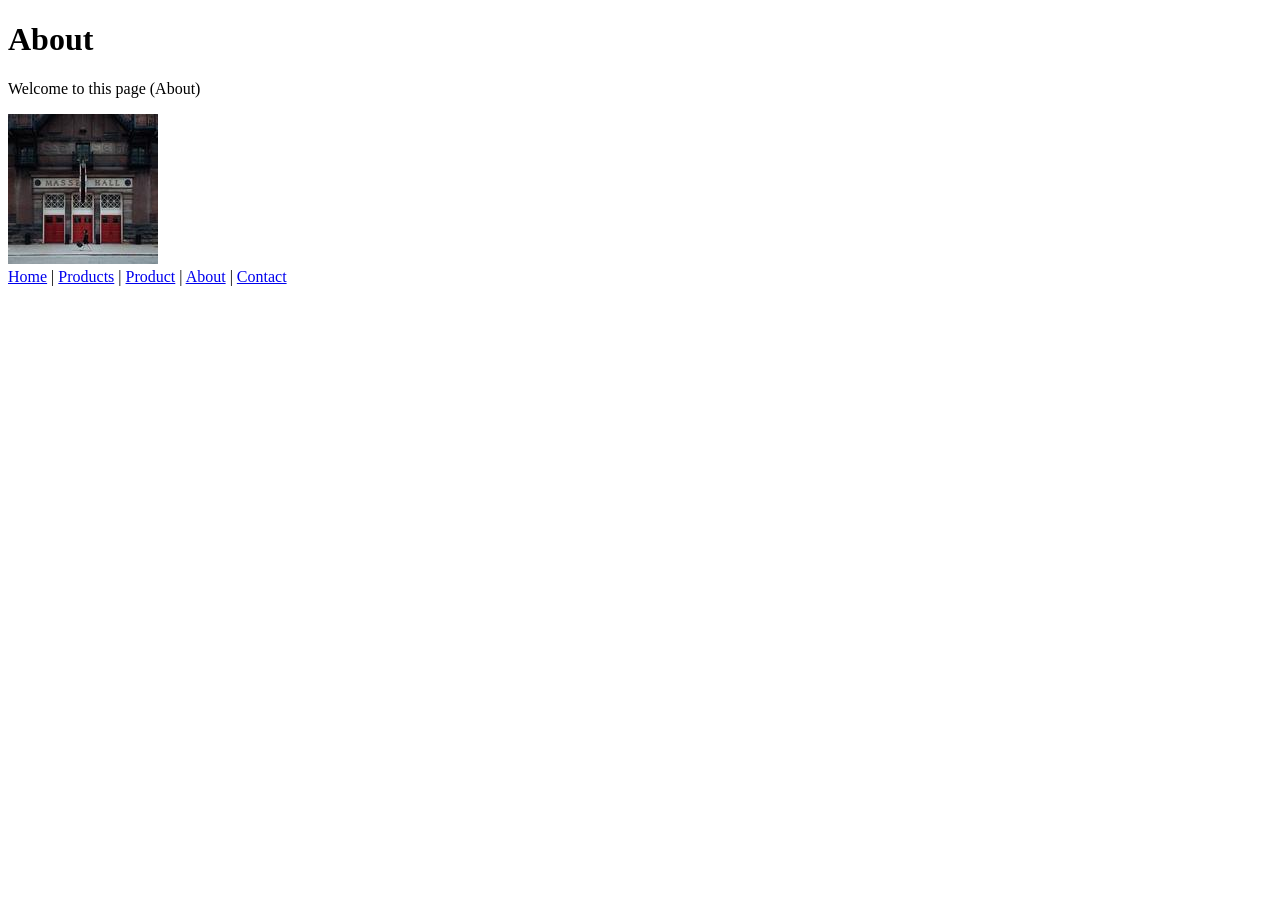
==== about.html @ cade2b25 "Initial commit" ====
<!DOCTYPE html>
<html lang="en">
<head>
    <meta charset="UTF-8">
    <meta name="viewport" content="width=device-width, initial-scale=1.0">
    <title>About</title>
</head>
<body>
<h1>About</h1>
<p>Welcome to this page (About)</p>
<a href="https://www.google.com/imghp" target="_blank">
    <img src="images/image4.jpg" alt="Small image" width="150" height="150">
</a>
<!-- Links to all 5 pages. -->
<nav>
    <a href="index.html">Home</a> |
    <a href="checkout.html">Products</a> |
    <a href="product.html">Product</a> |
    <a href="about.html">About</a> |
    <a href="contact.html">Contact</a>
</nav>
</body>
</html>
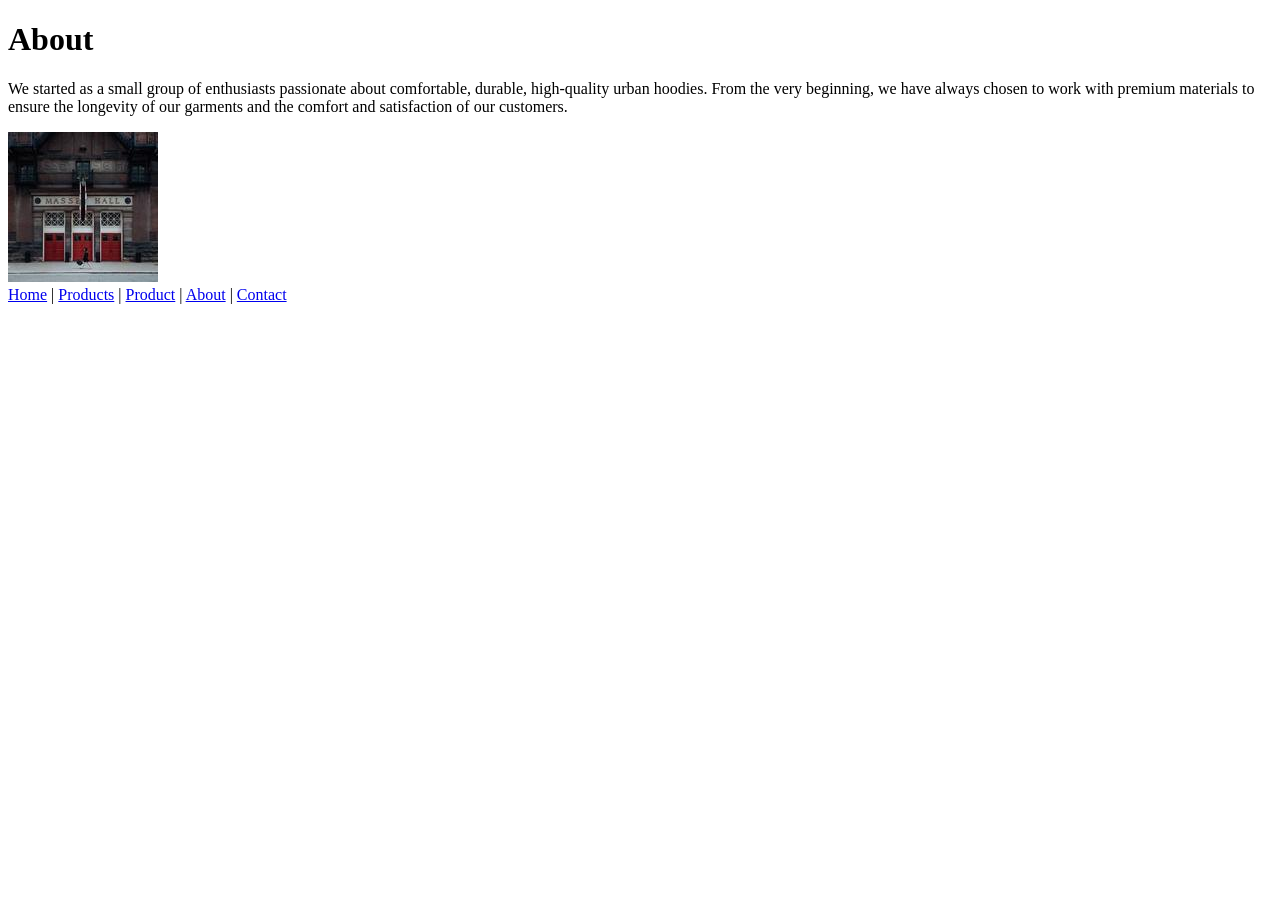
==== commit 7dfe09a7: "Added a little text" ====
--- a/about.html
+++ b/about.html
@@ -6,19 +6,28 @@
     <title>About</title>
 </head>
 <body>
-<h1>About</h1>
-<p>Welcome to this page (About)</p>
-<a href="https://www.google.com/imghp" target="_blank">
-    <img src="images/image4.jpg" alt="Small image" width="150" height="150">
-</a>
-<!-- Links to all 5 pages. -->
-<nav>
-    <a href="index.html">Home</a> |
-    <a href="checkout.html">Products</a> |
-    <a href="product.html">Product</a> |
-    <a href="about.html">About</a> |
-    <a href="contact.html">Contact</a>
-</nav>
+    <h1>About</h1>
+    <div class="content">
+        <p>
+            We started as a small group of enthusiasts passionate about comfortable, 
+            durable, high-quality urban hoodies. From the very beginning, we have always 
+            chosen to work with premium materials to ensure the longevity of our garments and the 
+            comfort and satisfaction of our customers.
+        </p>
+    </div>
+
+    <a href="https://www.google.com/imghp" target="_blank">
+        <img src="images/image4.jpg" alt="Small image" width="150" height="150">
+    </a>
+
+    <!-- Links to all 5 pages. -->
+    <nav>
+        <a href="index.html">Home</a> |
+        <a href="checkout.html">Products</a> |
+        <a href="product.html">Product</a> |
+        <a href="about.html">About</a> |
+        <a href="contact.html">Contact</a>
+    </nav>
 </body>
 </html>
 
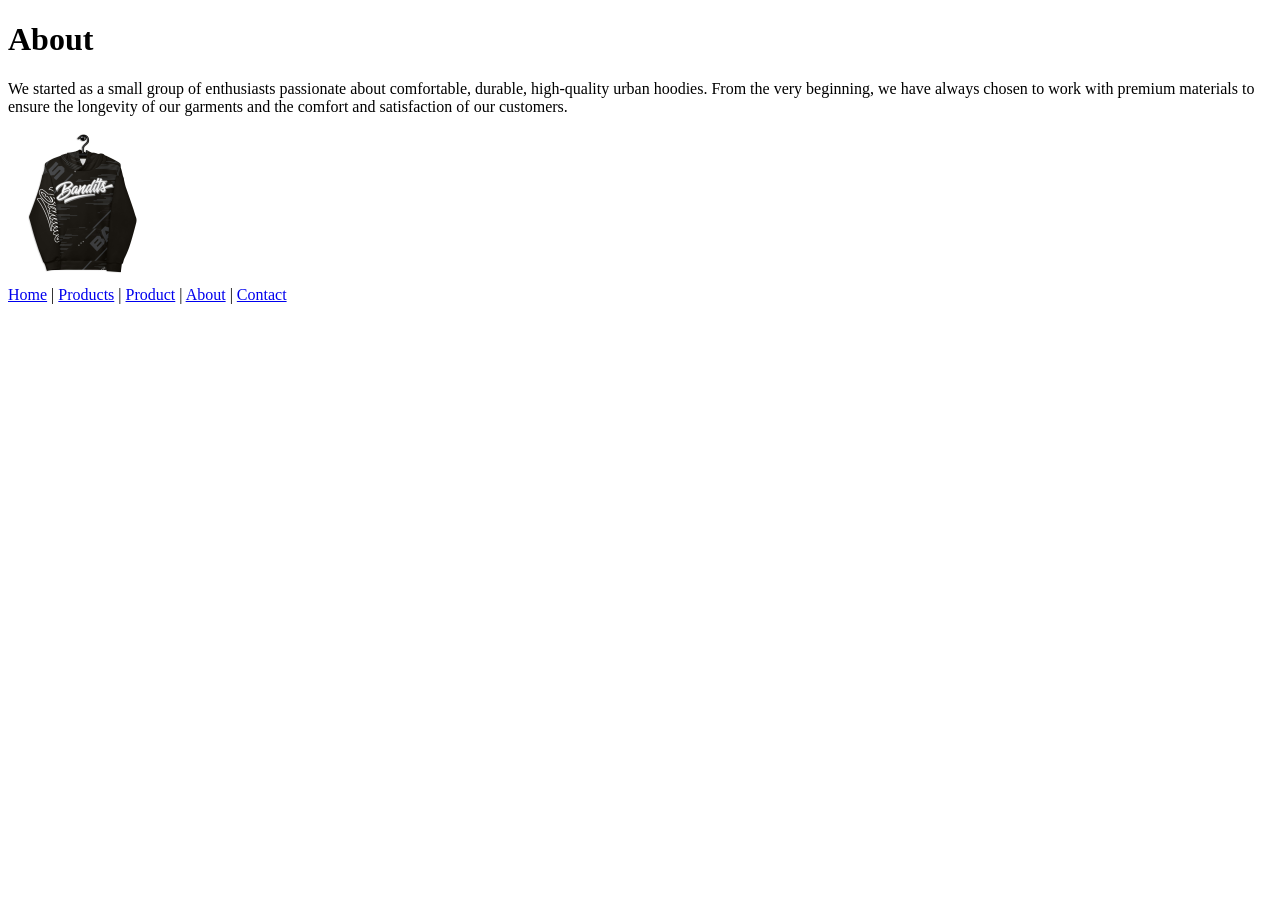
==== commit 49c8b81e: "Added an image" ====
--- a/about.html
+++ b/about.html
@@ -17,7 +17,7 @@
     </div>
 
     <a href="https://www.google.com/imghp" target="_blank">
-        <img src="images/image4.jpg" alt="Small image" width="150" height="150">
+        <img src="images/HoodieBandits.jpg" alt="Small image" width="150" height="150">
     </a>
 
     <!-- Links to all 5 pages. -->
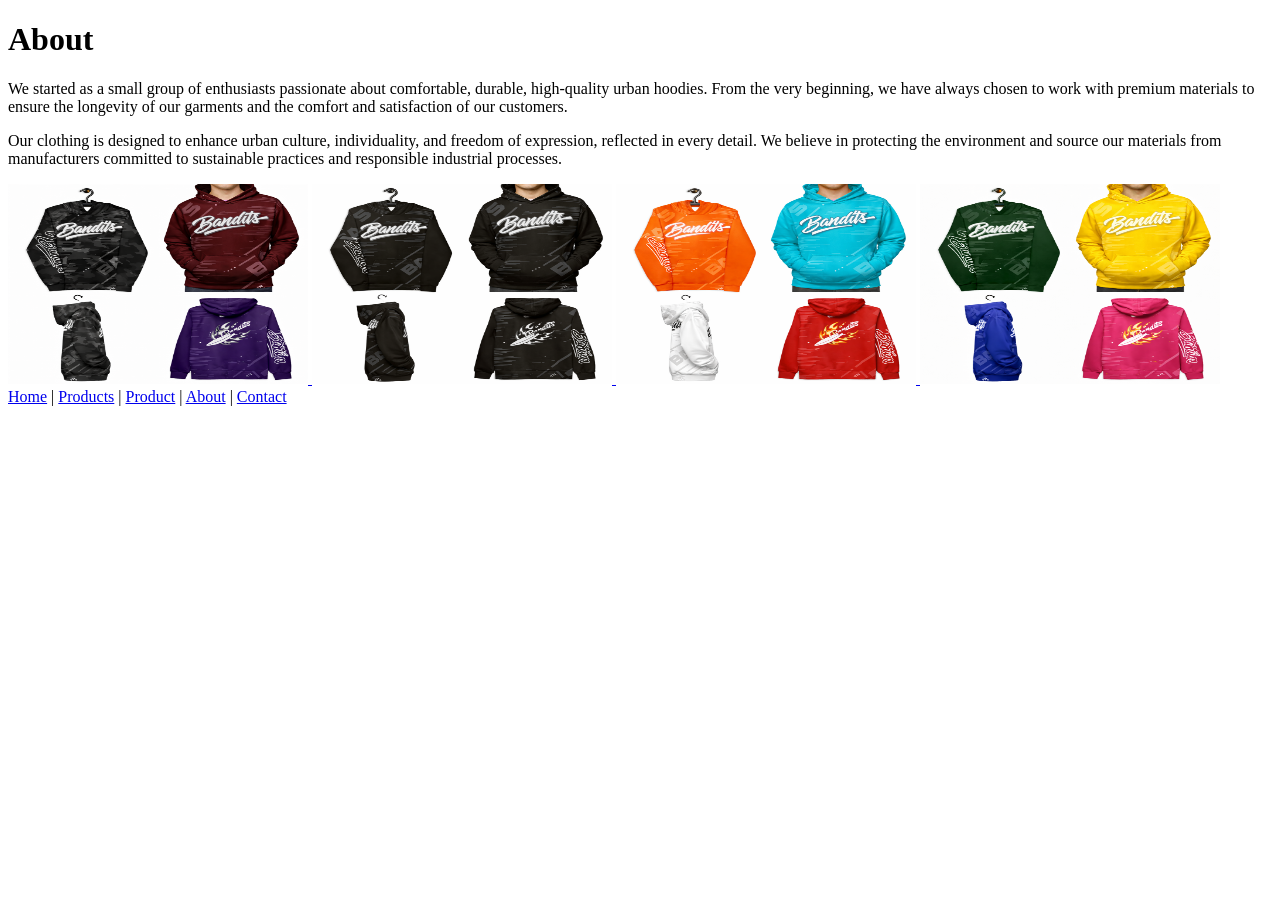
==== commit f76e9bff: "Added more text and pictures to about.html" ====
--- a/about.html
+++ b/about.html
@@ -6,28 +6,32 @@
     <title>About</title>
 </head>
 <body>
-    <h1>About</h1>
-    <div class="content">
-        <p>
-            We started as a small group of enthusiasts passionate about comfortable, 
-            durable, high-quality urban hoodies. From the very beginning, we have always 
-            chosen to work with premium materials to ensure the longevity of our garments and the 
-            comfort and satisfaction of our customers.
-        </p>
-    </div>
-
-    <a href="https://www.google.com/imghp" target="_blank">
-        <img src="images/HoodieBandits.jpg" alt="Small image" width="150" height="150">
+<h1>About</h1>
+<p>We started as a small group of enthusiasts passionate about comfortable, durable, 
+    high-quality urban hoodies. From the very beginning, we have always chosen to work 
+    with premium materials to ensure the longevity of our garments and the comfort and 
+    satisfaction of our customers.
+</p>
+<p>
+    Our clothing is designed to enhance urban culture, individuality, and freedom 
+    of expression, reflected in every detail. We believe in protecting the environment 
+    and source our materials from manufacturers committed to sustainable practices and 
+    responsible industrial processes.
+</p>
+ <a href="https://www.google.com/imghp" target="_blank">
+        <img src="images/BanditsHoodiesColours2.jpg" alt="Large image" width="300" height="200">
+        <img src="images/BanditsHoodies.jpg" alt="Large image" width="300" height="200">
+        <img src="images/BanditsHoodiesColours.jpg" alt="Colourful hoodies" width="300" height="200">
+        <img src="images/BanditsHoodiesColours3.jpg" alt="Colourful hoodies" width="300" height="200">
     </a>
-
-    <!-- Links to all 5 pages. -->
-    <nav>
-        <a href="index.html">Home</a> |
-        <a href="checkout.html">Products</a> |
-        <a href="product.html">Product</a> |
-        <a href="about.html">About</a> |
-        <a href="contact.html">Contact</a>
-    </nav>
+<!-- Links to all 5 pages. -->
+<nav>
+    <a href="index.html">Home</a> |
+    <a href="checkout.html">Products</a> |
+    <a href="product.html">Product</a> |
+    <a href="about.html">About</a> |
+    <a href="contact.html">Contact</a>
+</nav>
 </body>
 </html>
 
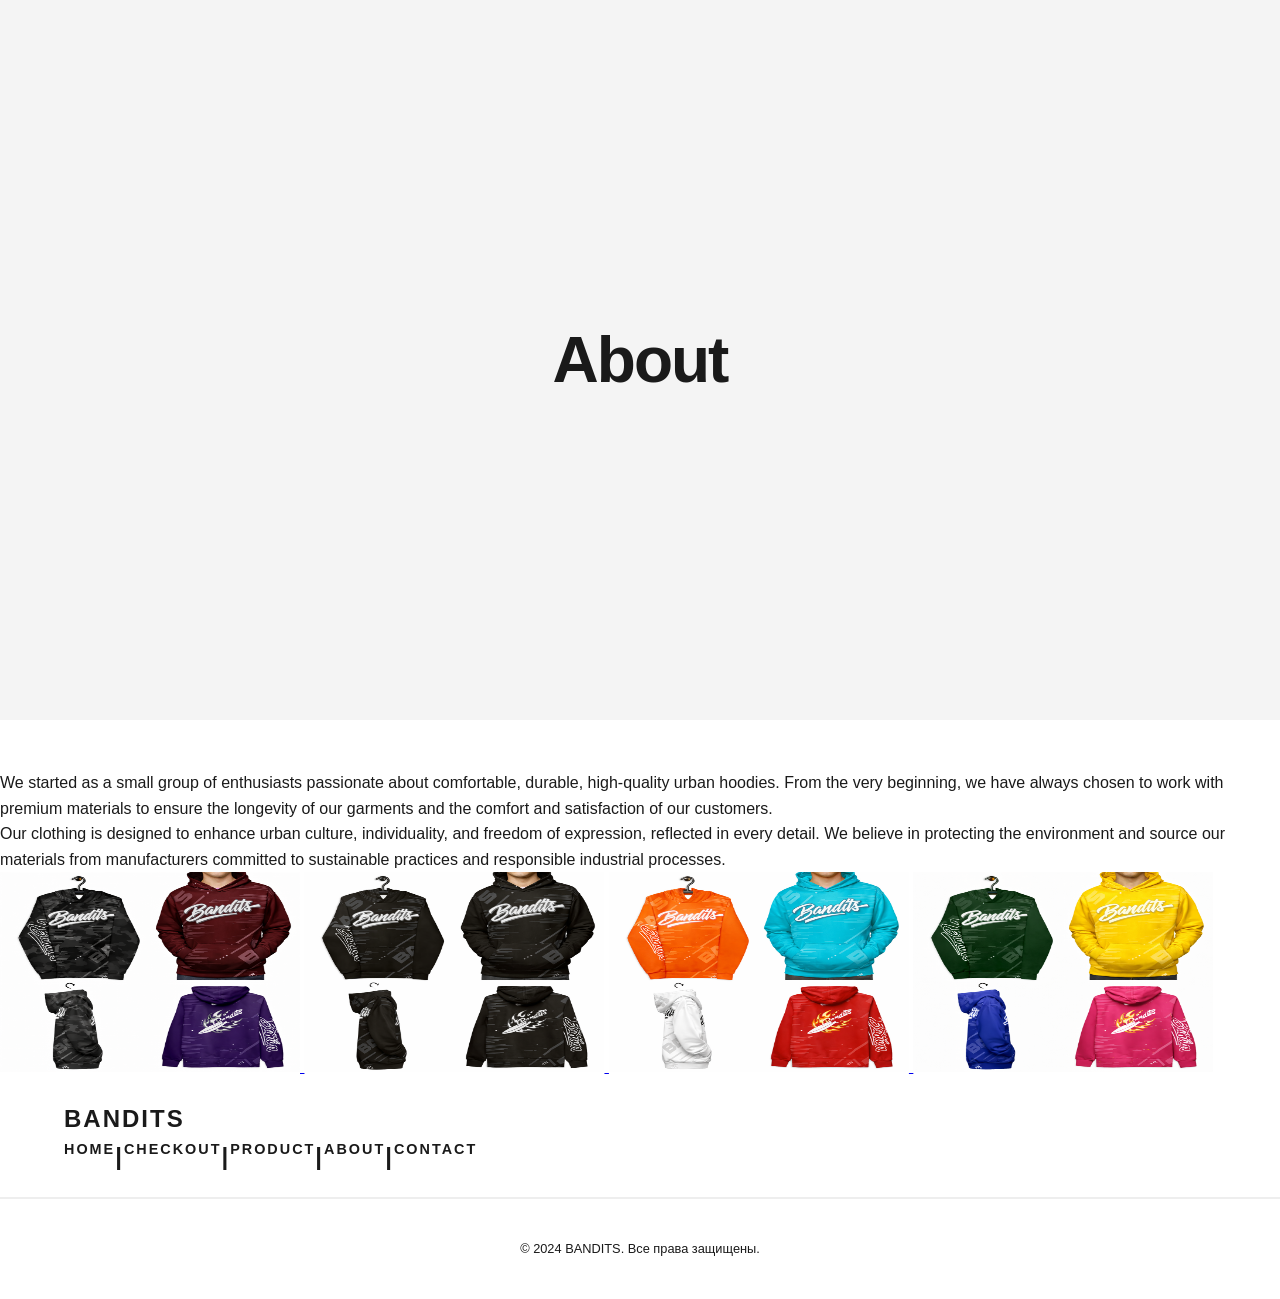
==== commit 53094fa6: "added css link" ====
--- a/about.html
+++ b/about.html
@@ -1,37 +1,49 @@
 <!DOCTYPE html>
 <html lang="en">
+
 <head>
     <meta charset="UTF-8">
     <meta name="viewport" content="width=device-width, initial-scale=1.0">
     <title>About</title>
+
+    <link rel="stylesheet" href="style.css">
 </head>
+
 <body>
-<h1>About</h1>
-<p>We started as a small group of enthusiasts passionate about comfortable, durable, 
-    high-quality urban hoodies. From the very beginning, we have always chosen to work 
-    with premium materials to ensure the longevity of our garments and the comfort and 
-    satisfaction of our customers.
-</p>
-<p>
-    Our clothing is designed to enhance urban culture, individuality, and freedom 
-    of expression, reflected in every detail. We believe in protecting the environment 
-    and source our materials from manufacturers committed to sustainable practices and 
-    responsible industrial processes.
-</p>
- <a href="https://www.google.com/imghp" target="_blank">
+    <h1>About</h1>
+    <p>We started as a small group of enthusiasts passionate about comfortable, durable,
+        high-quality urban hoodies. From the very beginning, we have always chosen to work
+        with premium materials to ensure the longevity of our garments and the comfort and
+        satisfaction of our customers.
+    </p>
+    <p>
+        Our clothing is designed to enhance urban culture, individuality, and freedom
+        of expression, reflected in every detail. We believe in protecting the environment
+        and source our materials from manufacturers committed to sustainable practices and
+        responsible industrial processes.
+    </p>
+    <a href="https://www.google.com/imghp" target="_blank">
         <img src="images/BanditsHoodiesColours2.jpg" alt="Large image" width="300" height="200">
         <img src="images/BanditsHoodies.jpg" alt="Large image" width="300" height="200">
         <img src="images/BanditsHoodiesColours.jpg" alt="Colourful hoodies" width="300" height="200">
         <img src="images/BanditsHoodiesColours3.jpg" alt="Colourful hoodies" width="300" height="200">
     </a>
-<!-- Links to all 5 pages. -->
-<nav>
-    <a href="index.html">Home</a> |
-    <a href="checkout.html">Products</a> |
-    <a href="product.html">Product</a> |
-    <a href="about.html">About</a> |
-    <a href="contact.html">Contact</a>
-</nav>
+    <!-- Links to all 5 pages. -->
+    <nav class="navbar">
+        <div class="logo">BANDITS
+
+            <ul class="nav-links">
+                <a href="index.html">Home</a> |
+                <a href="checkout.html">Checkout</a> |
+                <a href="product.html">Product</a> |
+                <a href="about.html">About</a> |
+                <a href="contact.html">Contact</a>
+            </ul>
+        </div>
+    </nav>
+     <footer>
+        <p>&copy; 2024 BANDITS. Все права защищены.</p>
+    </footer>
 </body>
-</html>
 
+</html>
--- a/style.css
+++ b/style.css
@@ -0,0 +1,176 @@
+:root {
+    --bg: #ffffff;
+    --text: #1a1a1a;
+    --accent: #000000;
+    --gray: #f4f4f4;
+    --transition: all 0.3s ease;
+}
+
+* {
+    margin: 0;
+    padding: 0;
+    box-sizing: border-box;
+}
+
+body {
+    font-family: 'Inter', sans-serif;
+    background-color: var(--bg);
+    color: var(--text);
+    line-height: 1.6;
+    scroll-behavior: smooth;
+}
+
+/* Навигация */
+.navbar {
+    display: flex;
+    justify-content: space-between;
+    align-items: center;
+    padding: 20px 5%;
+    position: sticky;
+    top: 0;
+    background: rgba(255, 255, 255, 0.9);
+    backdrop-filter: blur(10px);
+    z-index: 1000;
+    border-bottom: 1px solid #eee;
+}
+
+.logo {
+    font-weight: 700;
+    font-size: 1.5rem;
+    letter-spacing: 2px;
+}
+
+.nav-links {
+    display: flex;
+    list-style: none;
+}
+
+.nav-links li {
+    margin: 0 15px;
+}
+
+.nav-links a {
+    text-decoration: none;
+    color: var(--text);
+    font-size: 0.9rem;
+    text-transform: uppercase;
+    transition: var(--transition);
+}
+
+.nav-links a:hover {
+    opacity: 0.6;
+}
+
+/* Hero секция */
+.hero {
+    height: 80vh;
+    display: flex;
+    align-items: center;
+    justify-content: center;
+    text-align: center;
+    background: var(--gray);
+    margin-bottom: 50px;
+}
+
+.hero h1 {
+    font-size: 4rem;
+    letter-spacing: -2px;
+    margin-bottom: 10px;
+}
+
+
+h1 {
+     font-size: 4rem;
+    letter-spacing: -2px;
+    margin-bottom: 10px;
+    height: 80vh;
+    display: flex;
+    align-items: center;
+    justify-content: center;
+    text-align: center;
+    background: var(--gray);
+    margin-bottom: 50px;
+}
+
+.btn-primary {
+    display: inline-block;
+    padding: 15px 30px;
+    background: var(--accent);
+    color: white;
+    text-decoration: none;
+    margin-top: 20px;
+    transition: var(--transition);
+}
+
+.btn-primary:hover {
+    transform: translateY(-3px);
+    box-shadow: 0 10px 20px rgba(0,0,0,0.1);
+}
+
+/* Каталог */
+.products {
+    padding: 50px 5%;
+}
+
+.section-title {
+    text-align: center;
+    margin-bottom: 40px;
+    font-size: 2rem;
+}
+
+.product-grid {
+    display: grid;
+    grid-template-columns: repeat(auto-fit, minmax(280px, 1fr));
+    gap: 30px;
+}
+
+.product-card {
+    transition: var(--transition);
+}
+
+.product-image {
+    background: var(--gray);
+    overflow: hidden;
+    height: 350px;
+}
+
+.product-image img {
+    width: 100%;
+    height: 100%;
+    object-fit: cover;
+    transition: transform 0.5s ease;
+}
+
+.product-card:hover .product-image img {
+    transform: scale(1.05);
+}
+
+.product-info {
+    padding: 15px 0;
+}
+
+.price {
+    font-weight: 300;
+    margin: 5px 0;
+}
+
+.add-to-cart {
+    width: 100%;
+    padding: 10px;
+    background: transparent;
+    border: 1px solid var(--accent);
+    cursor: pointer;
+    transition: var(--transition);
+}
+
+.add-to-cart:hover {
+    background: var(--accent);
+    color: white;
+}
+
+footer {
+    text-align: center;
+    padding: 40px;
+    font-size: 0.8rem;
+    border-top: 1px solid #eee;
+}
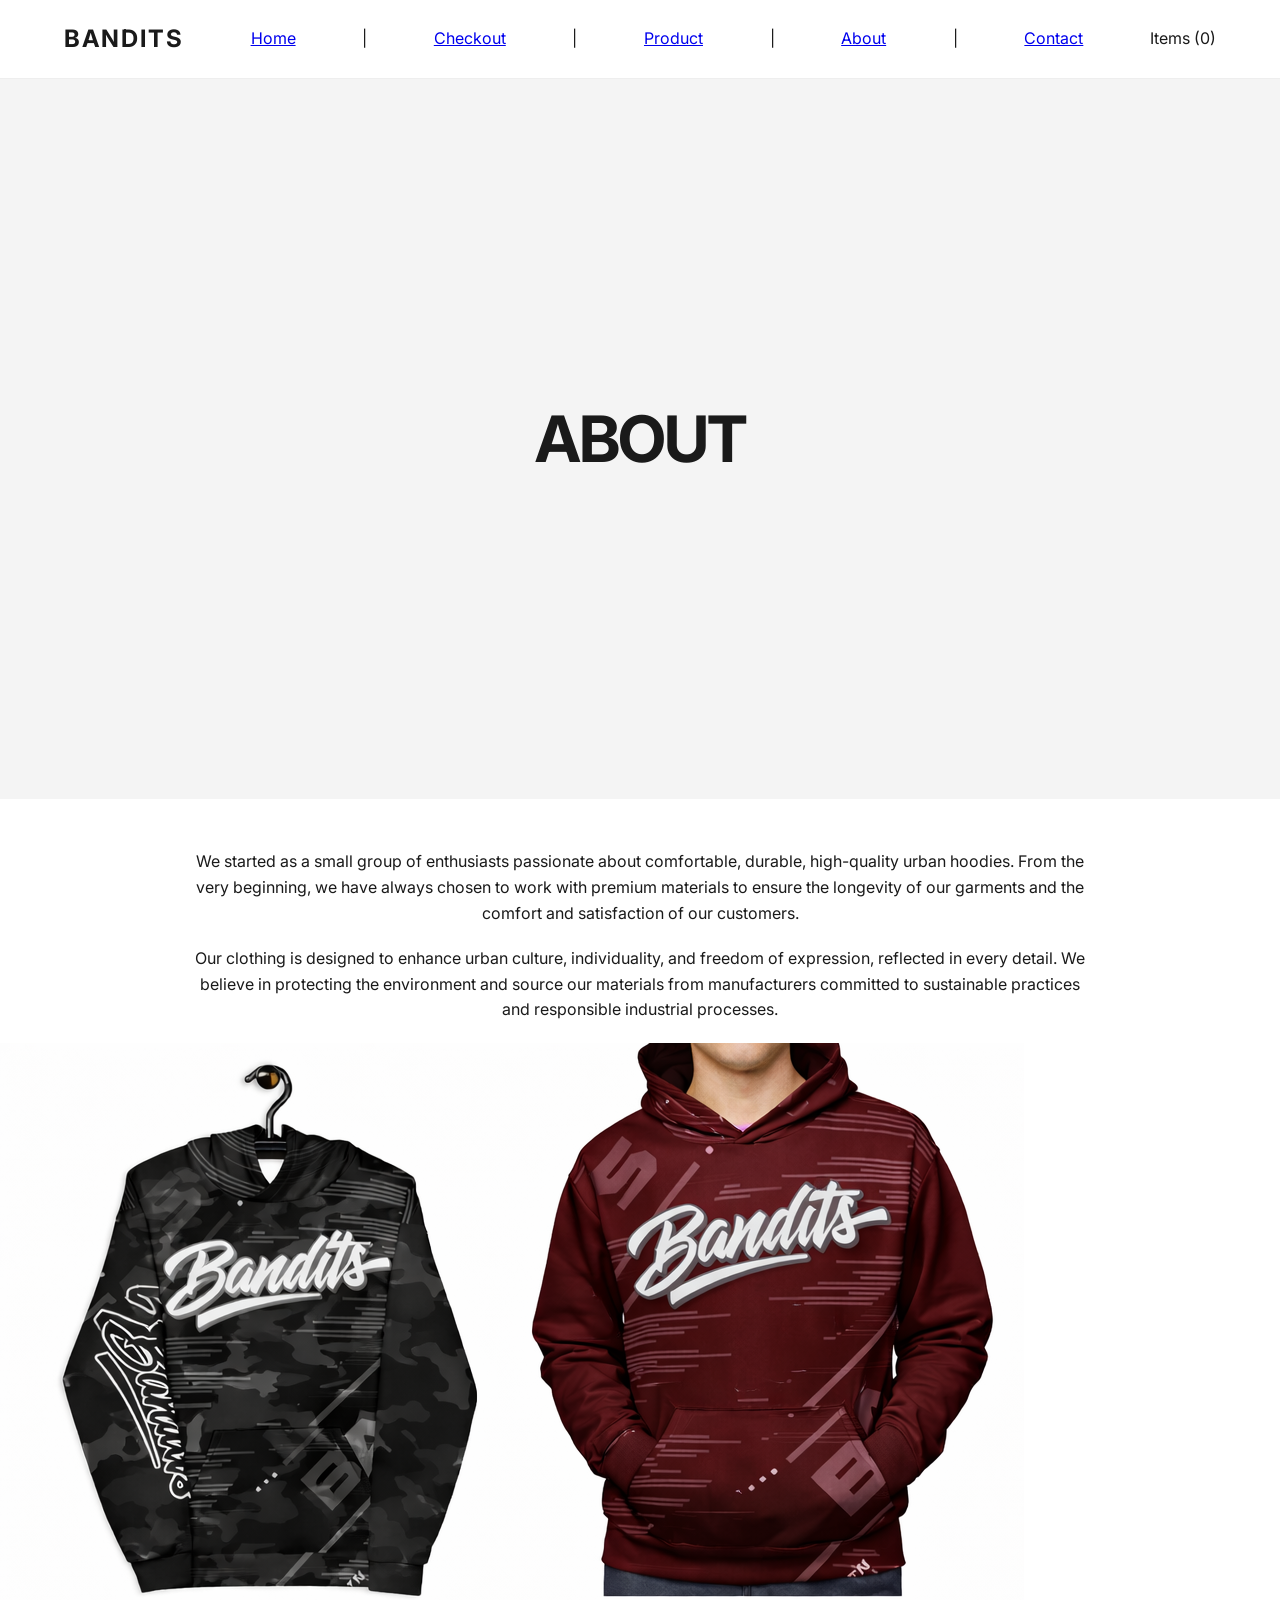
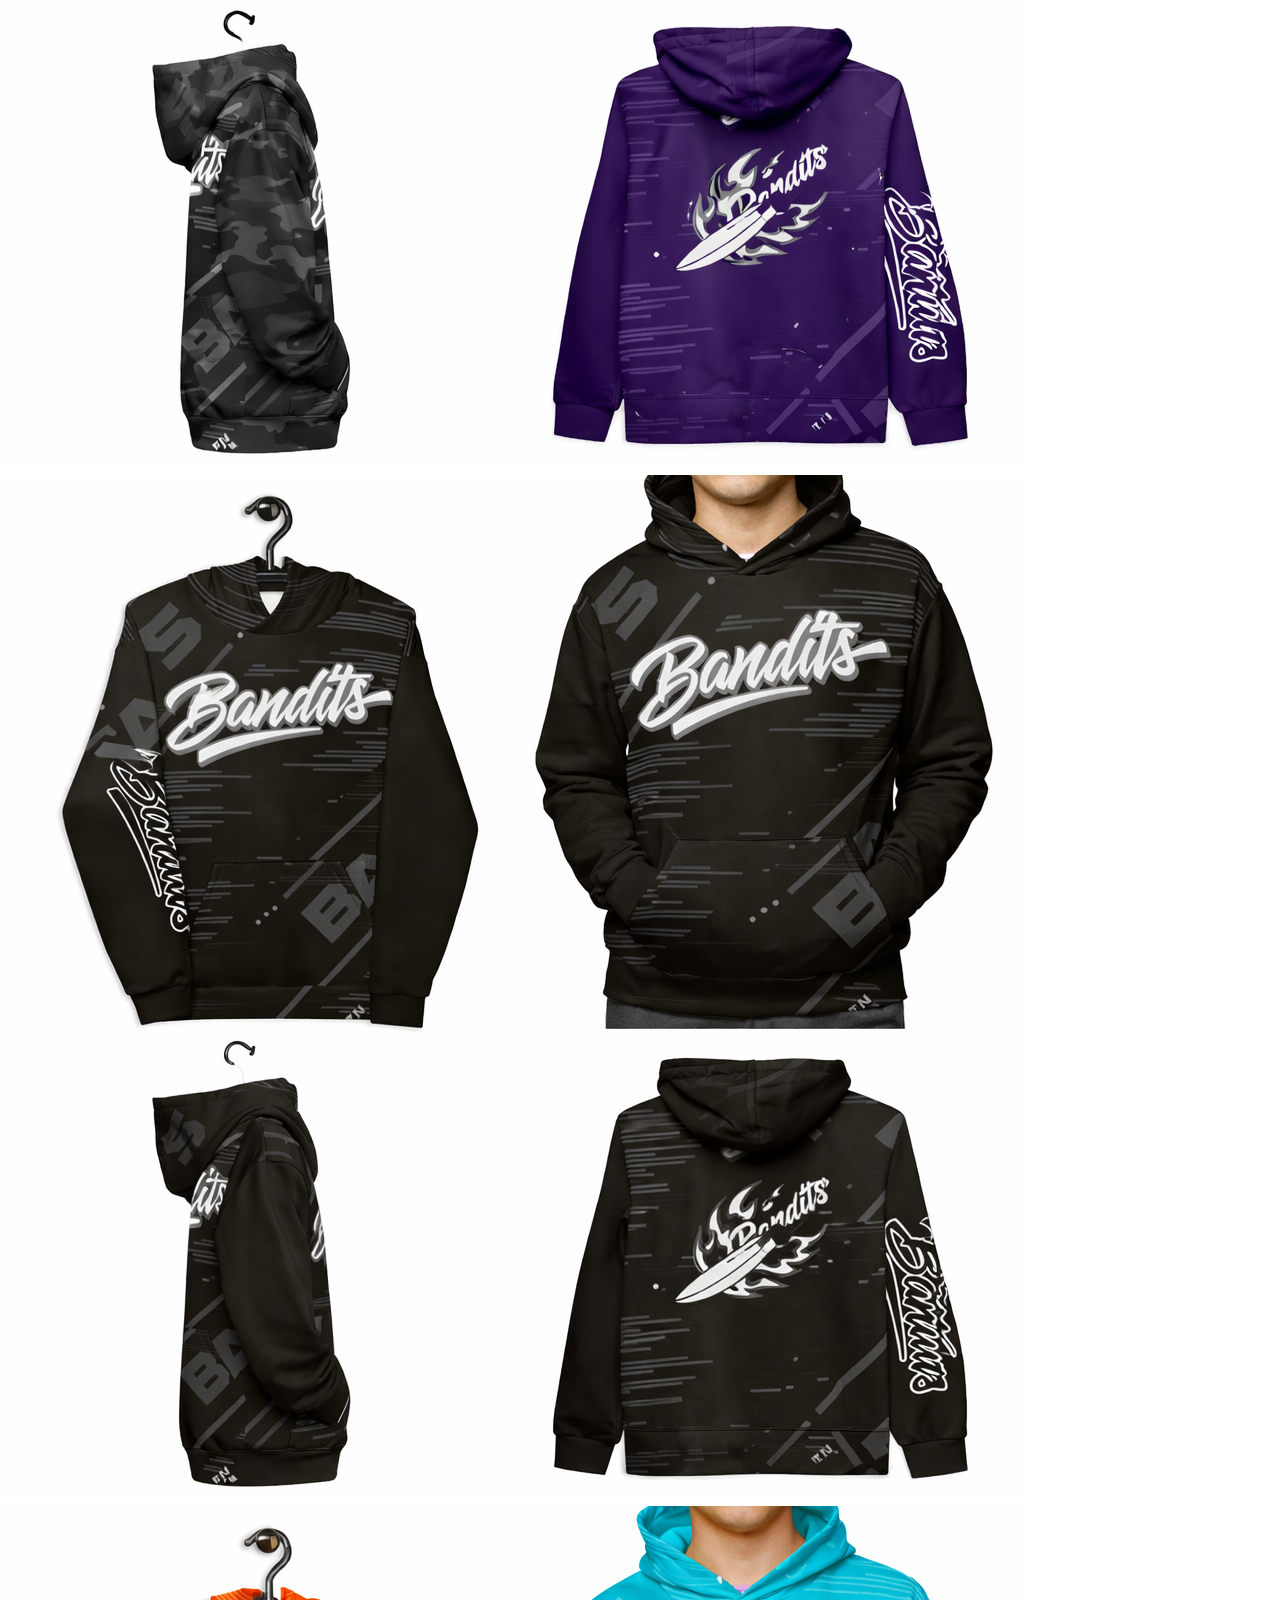
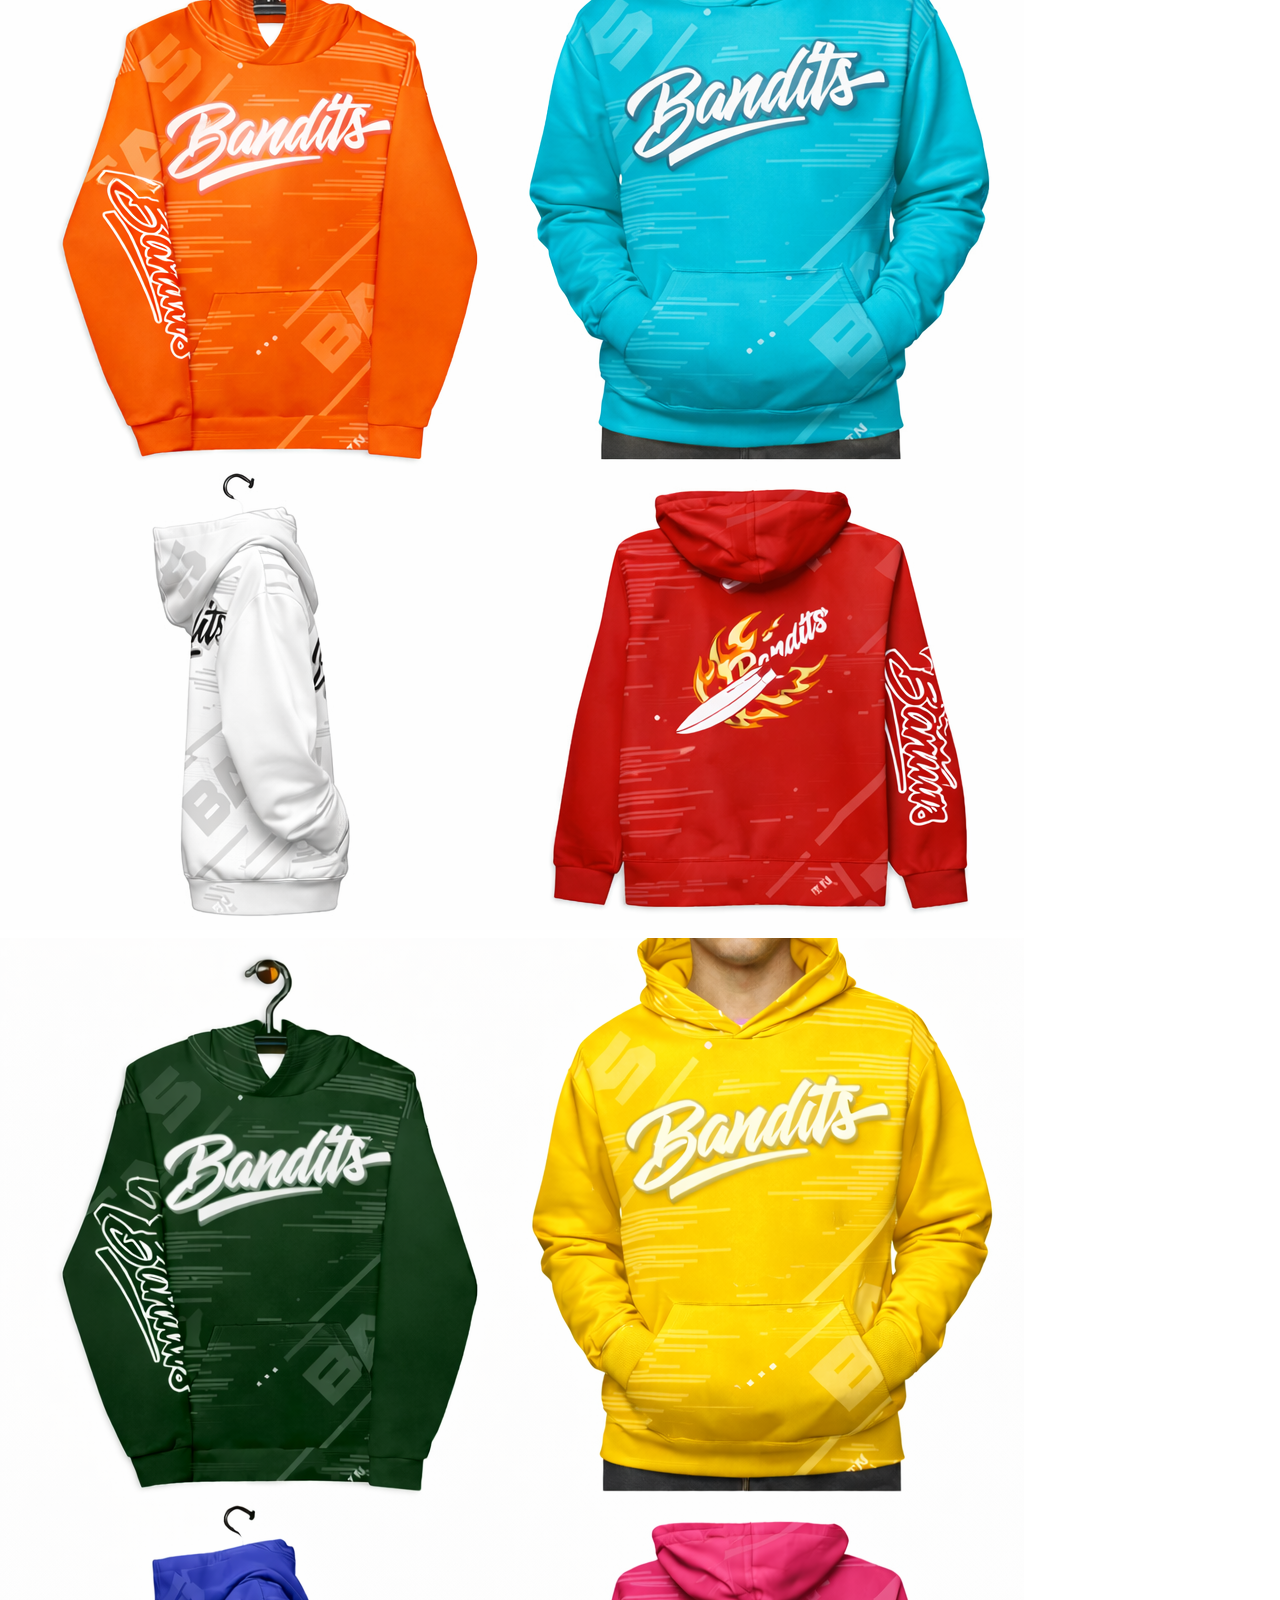
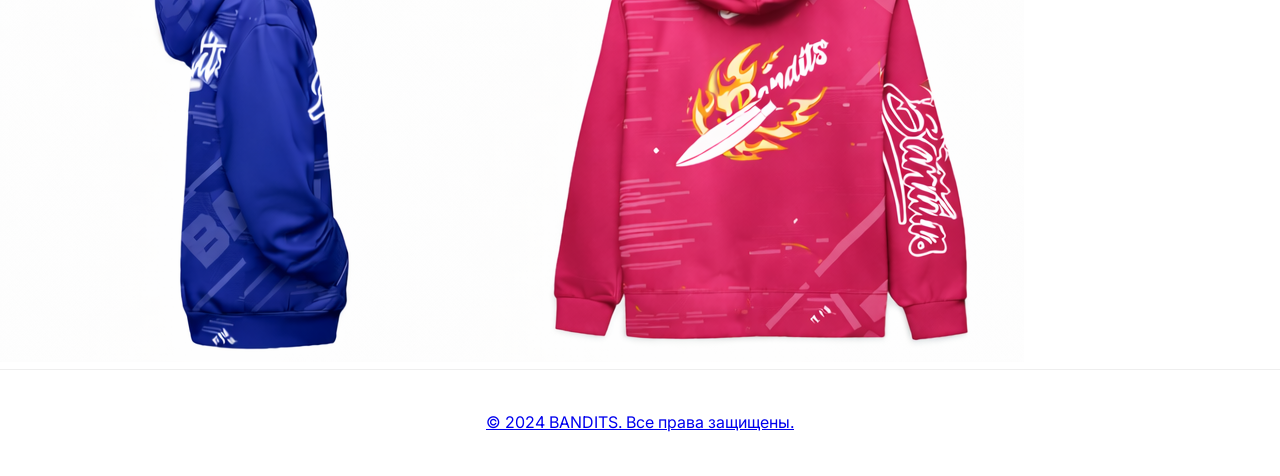
==== commit 9ee69e41: "contact us - have css" ====
--- a/about.html
+++ b/about.html
@@ -5,42 +5,47 @@
     <meta charset="UTF-8">
     <meta name="viewport" content="width=device-width, initial-scale=1.0">
     <title>About</title>
-
     <link rel="stylesheet" href="style.css">
+     <link href="https://fonts.googleapis.com/css2?family=Inter:wght@300;400;700&display=swap" rel="stylesheet">
 </head>
 
 <body>
-    <h1>About</h1>
+    <nav class="navbar">
+        <div class="logo">BANDITS</div>
+        <a href="index.html">Home</a> |
+        <a href="checkout.html">Checkout</a> |
+        <a href="product.html">Product</a> |
+        <a href="about.html">About</a> |
+        <a href="contact.html">Contact</a>
+        <div class="cart-icon" onclick="toggleCart()">
+            Items (<span id="cart-count">0</span>)
+        </div>
+    </nav>
+
+    <h1>ABOUT</h1>
+    <div class="textarea">
     <p>We started as a small group of enthusiasts passionate about comfortable, durable,
         high-quality urban hoodies. From the very beginning, we have always chosen to work
         with premium materials to ensure the longevity of our garments and the comfort and
         satisfaction of our customers.
     </p>
+    </div>
+    <div class="textarea">
     <p>
         Our clothing is designed to enhance urban culture, individuality, and freedom
         of expression, reflected in every detail. We believe in protecting the environment
         and source our materials from manufacturers committed to sustainable practices and
         responsible industrial processes.
     </p>
-    <a href="https://www.google.com/imghp" target="_blank">
-        <img src="images/BanditsHoodiesColours2.jpg" alt="Large image" width="300" height="200">
-        <img src="images/BanditsHoodies.jpg" alt="Large image" width="300" height="200">
-        <img src="images/BanditsHoodiesColours.jpg" alt="Colourful hoodies" width="300" height="200">
-        <img src="images/BanditsHoodiesColours3.jpg" alt="Colourful hoodies" width="300" height="200">
-    </a>
-    <!-- Links to all 5 pages. -->
-    <nav class="navbar">
-        <div class="logo">BANDITS
-
-            <ul class="nav-links">
-                <a href="index.html">Home</a> |
-                <a href="checkout.html">Checkout</a> |
-                <a href="product.html">Product</a> |
-                <a href="about.html">About</a> |
-                <a href="contact.html">Contact</a>
-            </ul>
-        </div>
-    </nav>
+    </div>
+    <div class="product-grid">
+    <a href="https://www.google.com/imghp">
+        <img src="images/BanditsHoodiesColours2.jpg" alt="Large image">
+        <img src="images/BanditsHoodies.jpg" alt="Large image">
+        <img src="images/BanditsHoodiesColours.jpg" alt="Colourful hoodies">
+        <img src="images/BanditsHoodiesColours3.jpg" alt="Colourful hoodies">
+    
+    </div>
      <footer>
         <p>&copy; 2024 BANDITS. Все права защищены.</p>
     </footer>
--- a/style.css
+++ b/style.css
@@ -168,6 +168,50 @@
     color: white;
 }
 
+p {
+    text-align: center;
+    font-size: 1rem;
+}
+.textarea {
+    margin-left: 15%;
+    margin-right: 15%;
+    margin-bottom: 20px;
+}
+
+.form-container {
+  display: flex;
+  justify-content: center;
+  align-items: center;
+
+  /* Space from navbar & footer */
+  padding: 60px 20px;
+}
+
+/* Form layout */
+.contact-form {
+  width: 100%;
+  max-width: 420px;
+  background-color: #fff;
+  padding: 30px;
+
+  border-radius: 8px;
+  box-shadow: 0 8px 20px rgba(0, 0, 0, 0.1);
+
+  display: flex;
+  flex-direction: column;
+  gap: 15px;
+}
+
+/* Inputs & textarea */
+.contact-form input,
+.contact-form textarea {
+  margin-bottom: 15px;
+  padding: 10px;
+  font-size: 14px;
+  border-radius: 4px;
+  border: 1px solid #ccc;
+}
+
 footer {
     text-align: center;
     padding: 40px;
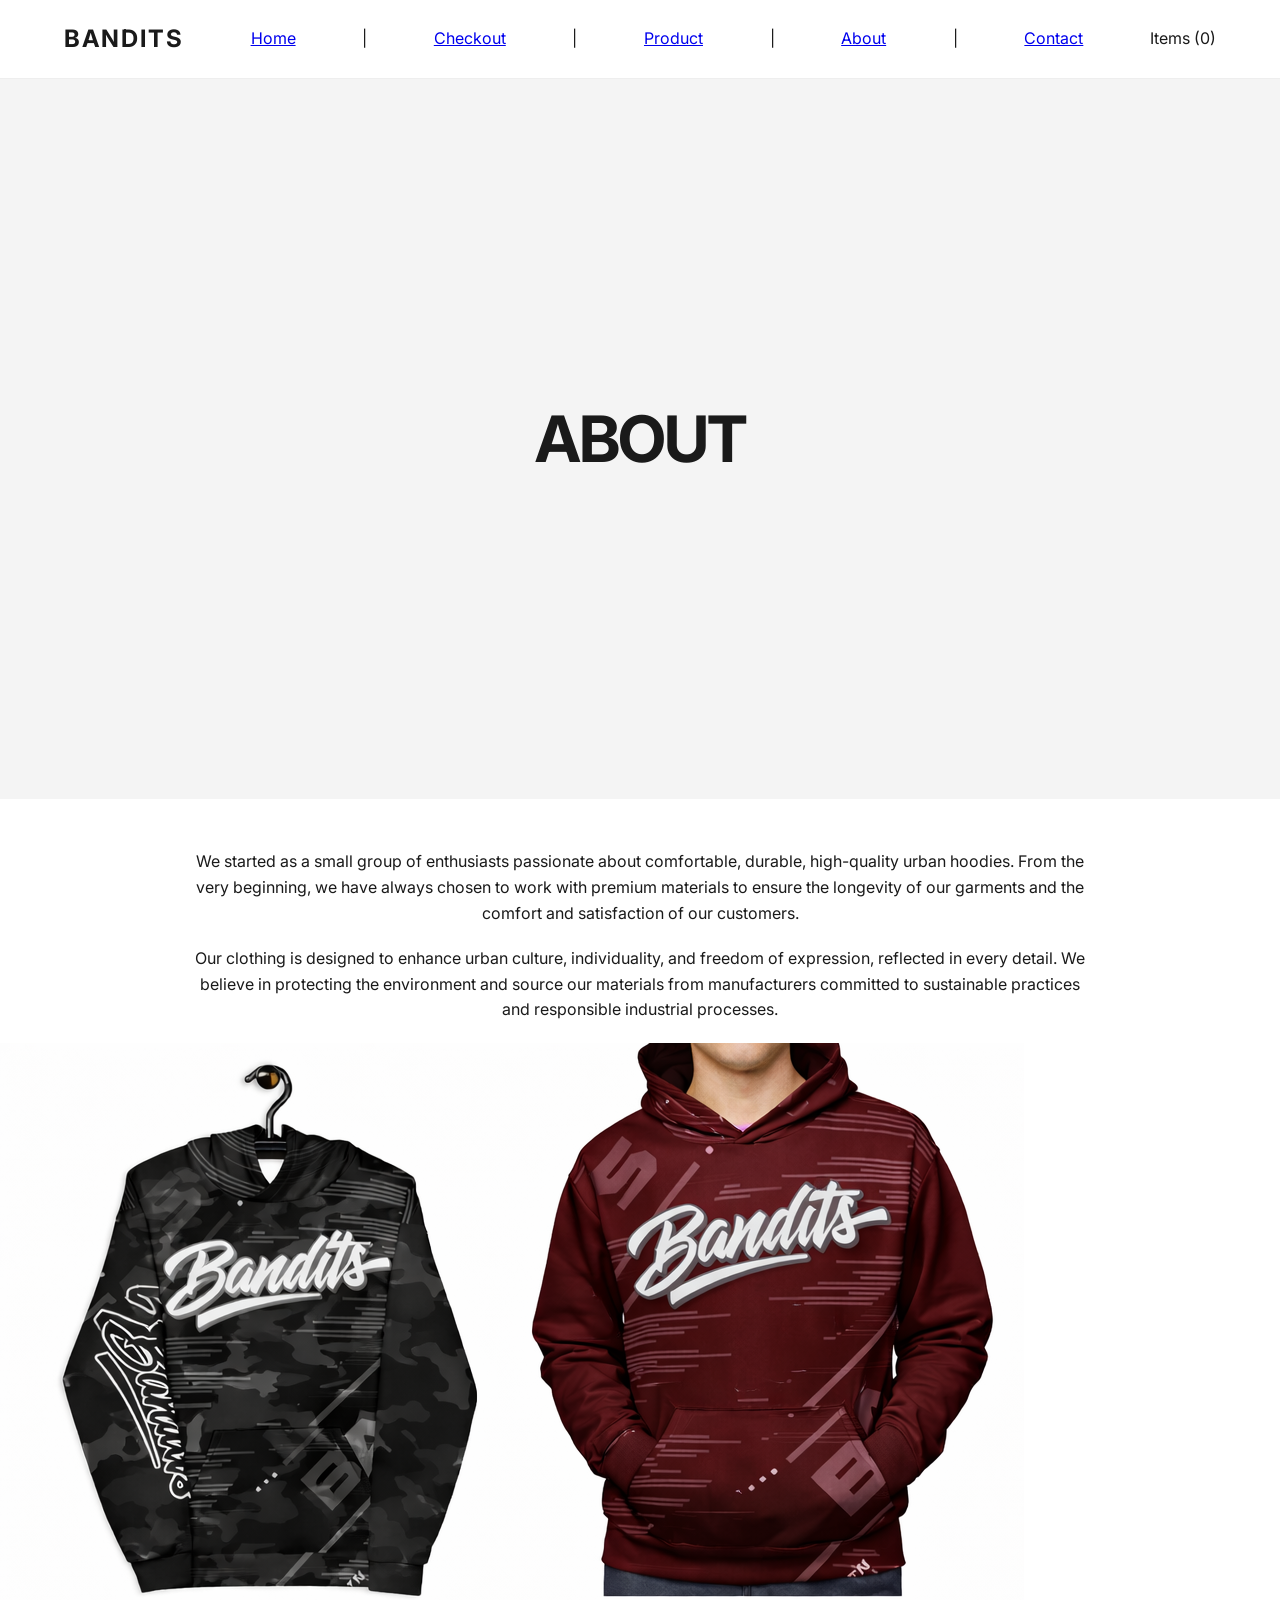
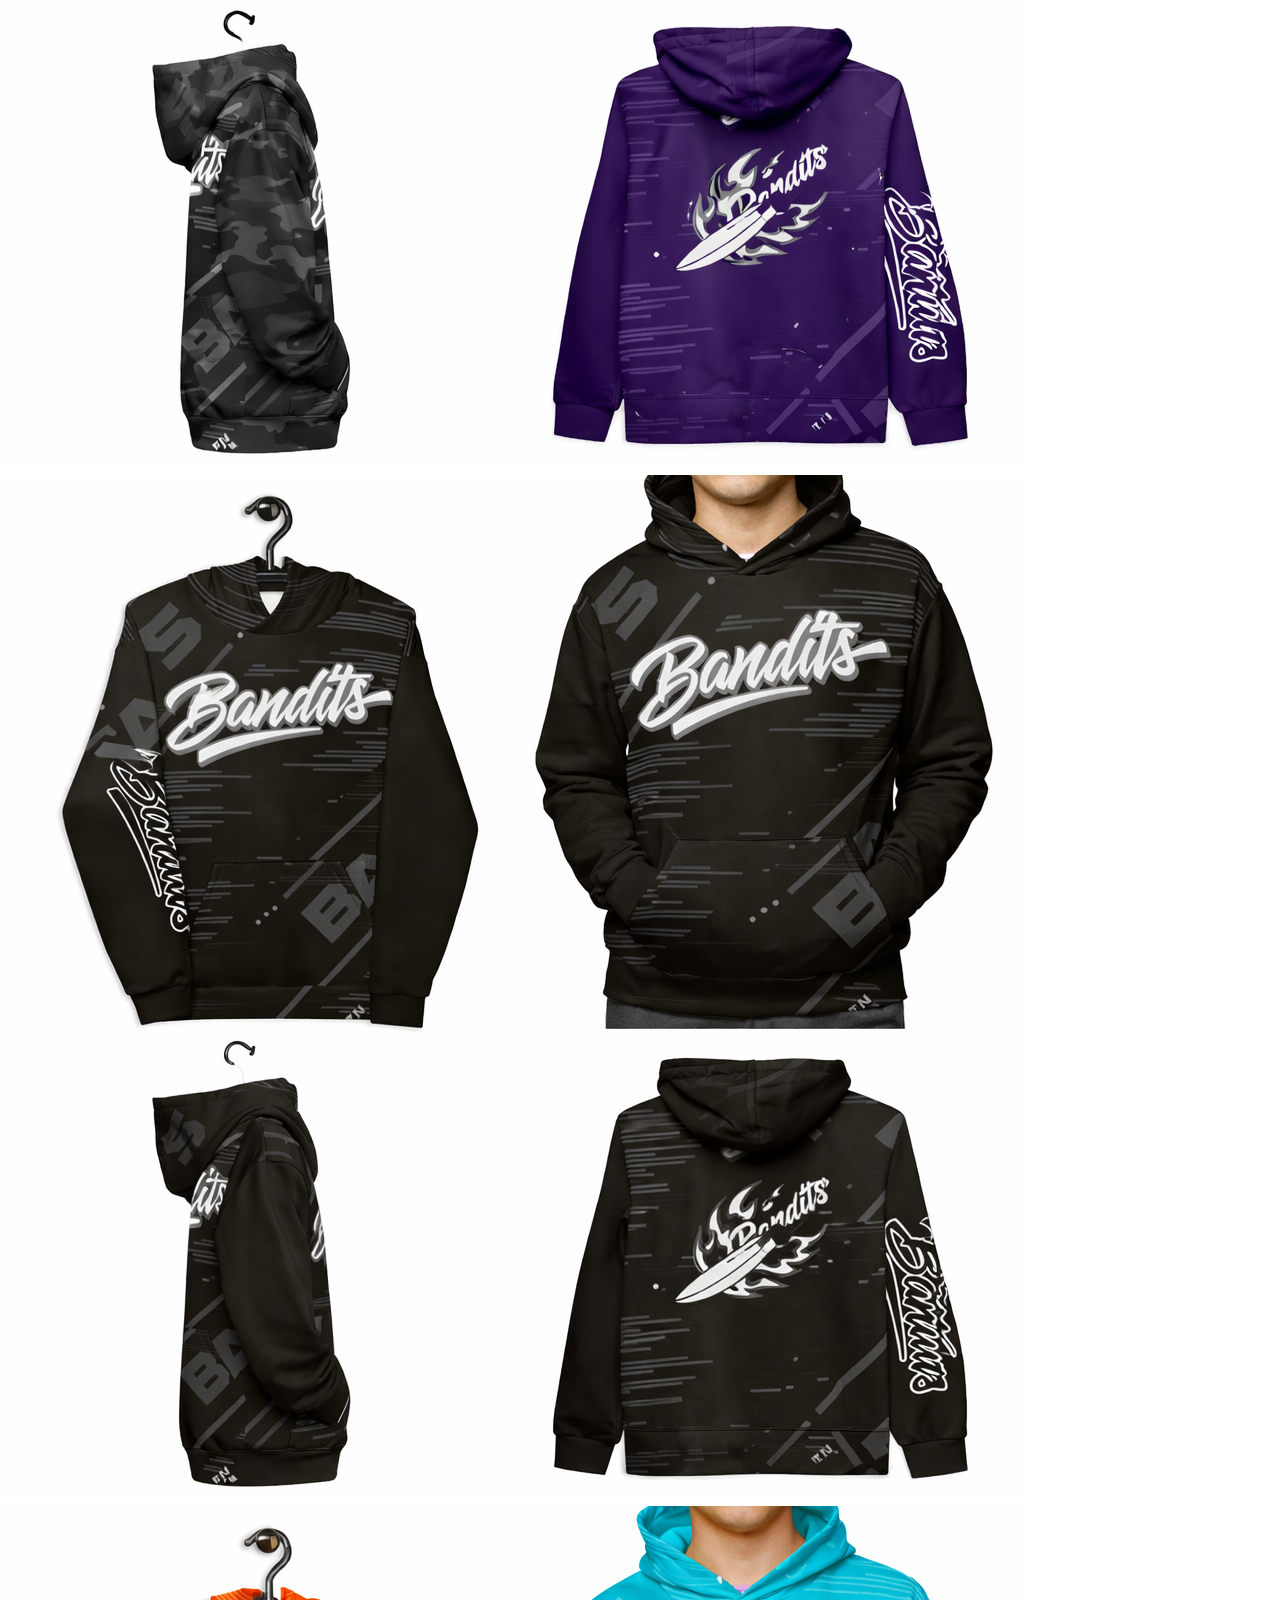
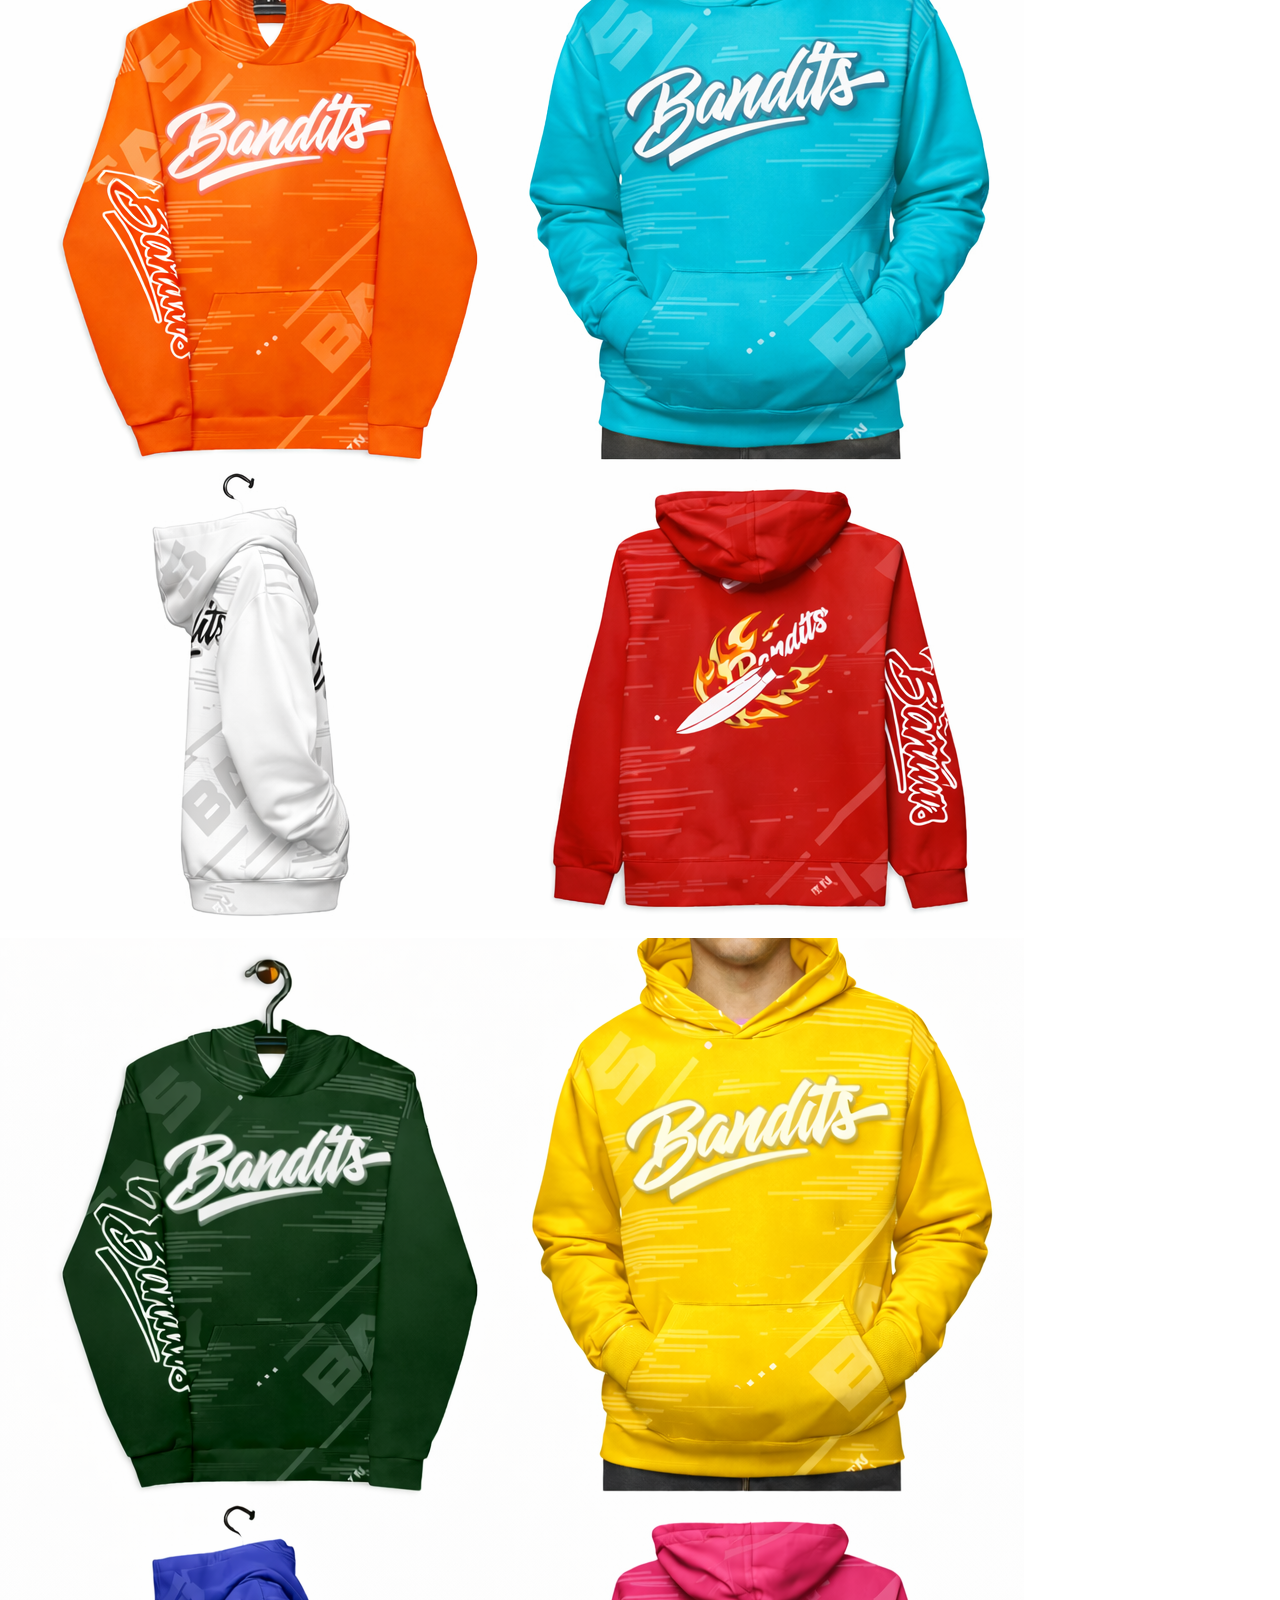
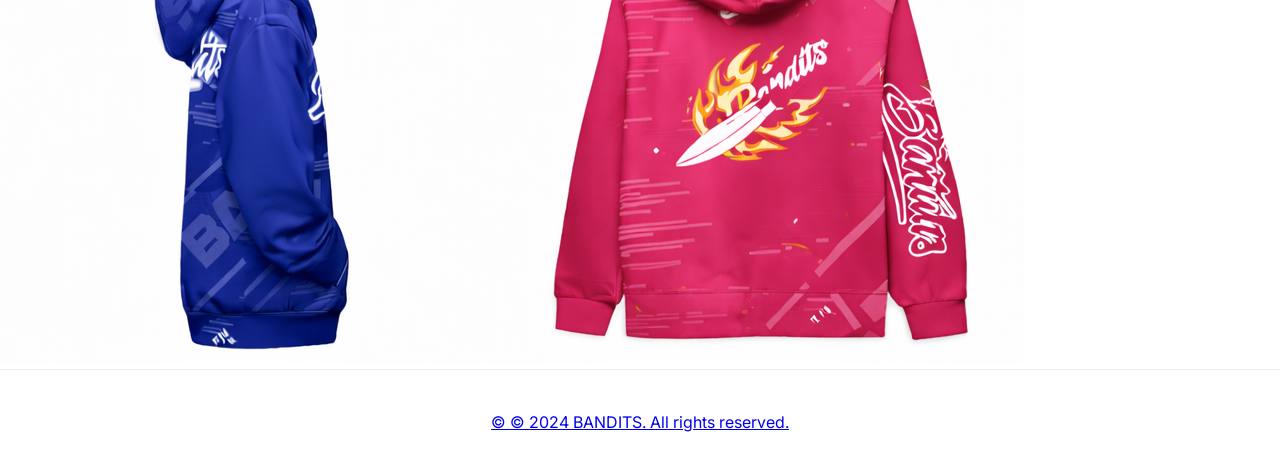
==== commit 421e284f: "translate" ====
--- a/about.html
+++ b/about.html
@@ -47,7 +47,7 @@
     
     </div>
      <footer>
-        <p>&copy; 2024 BANDITS. Все права защищены.</p>
+        <p>&copy; © 2024 BANDITS. All rights reserved.</p>
     </footer>
 </body>
 
--- a/style.css
+++ b/style.css
@@ -20,7 +20,7 @@
     scroll-behavior: smooth;
 }
 
-/* Навигация */
+/* navigation */
 .navbar {
     display: flex;
     justify-content: space-between;
@@ -61,7 +61,7 @@
     opacity: 0.6;
 }
 
-/* Hero секция */
+/* new area */
 .hero {
     height: 80vh;
     display: flex;
@@ -107,7 +107,7 @@
     box-shadow: 0 10px 20px rgba(0,0,0,0.1);
 }
 
-/* Каталог */
+/* catalog */
 .products {
     padding: 50px 5%;
 }
